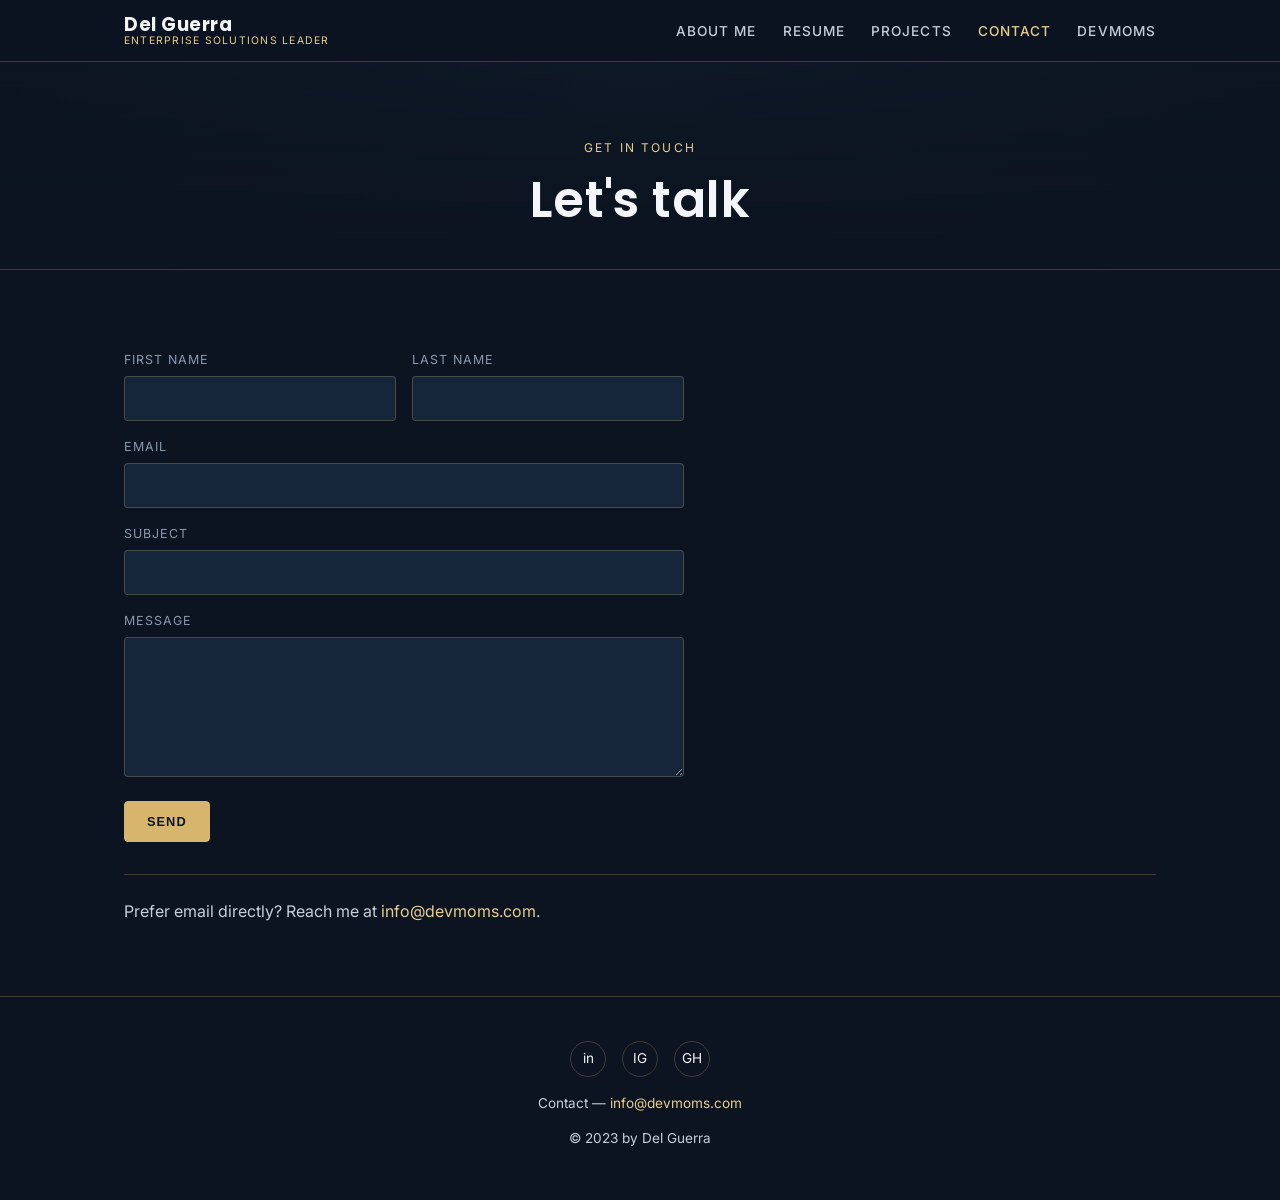
==== contact.html @ 17f7a3ed "Initial commit: portfolio site Co-Authored-By: Claude Opus 5 <noreply@anthropic.com> Claude-Session:" ====
<!DOCTYPE html>
<html lang="en">
<head>
<meta charset="UTF-8">
<meta name="viewport" content="width=device-width, initial-scale=1">
<title>Contact | Del Guerra</title>
<link rel="preconnect" href="https://fonts.googleapis.com">
<link href="https://fonts.googleapis.com/css2?family=Poppins:wght@500;600;700&family=Inter:wght@400;500;600&display=swap" rel="stylesheet">
<link rel="stylesheet" href="styles.css">
</head>
<body>

<header class="site-header">
  <nav class="nav-inner" aria-label="Primary">
    <div class="brand">
      <span class="brand-name">Del Guerra</span>
      <span class="brand-tag">Enterprise Solutions Leader</span>
    </div>
    <button class="nav-toggle" aria-label="Toggle menu" aria-expanded="false">☰</button>
    <ul class="nav-links">
      <li><a href="index.html">About Me</a></li>
      <li><a href="resume.html">Resume</a></li>
      <li><a href="projects.html">Projects</a></li>
      <li><a href="contact.html" aria-current="page">Contact</a></li>
      <li><a href="https://devmoms.com/" target="_blank" rel="noopener">DevMoms</a></li>
    </ul>
  </nav>
</header>

<main>
  <section class="hero" style="padding-bottom:20px;">
    <div class="wrap">
      <span class="hero-eyebrow">Get In Touch</span>
      <h1>Let's talk</h1>
    </div>
  </section>

  <section>
    <div class="wrap">
      <form class="contact-form" action="mailto:info@devmoms.com" method="post" enctype="text/plain">
        <div class="form-row">
          <div>
            <label for="fname">First Name</label>
            <input type="text" id="fname" name="First Name" autocomplete="given-name">
          </div>
          <div>
            <label for="lname">Last Name</label>
            <input type="text" id="lname" name="Last Name" autocomplete="family-name">
          </div>
        </div>
        <div>
          <label for="email">Email</label>
          <input type="email" id="email" name="Email" autocomplete="email" required>
        </div>
        <div>
          <label for="subject">Subject</label>
          <input type="text" id="subject" name="Subject">
        </div>
        <div>
          <label for="message">Message</label>
          <textarea id="message" name="Message" required></textarea>
        </div>
        <div>
          <button type="submit" class="btn btn-solid" style="cursor:pointer;">Send</button>
        </div>
      </form>

      <div class="direct-contact">
        <p>Prefer email directly? Reach me at <a href="mailto:info@devmoms.com">info@devmoms.com</a>.</p>
      </div>
    </div>
  </section>
</main>

<footer class="site-footer">
  <div class="wrap">
    <div class="social-row">
      <a href="https://www.linkedin.com/in/del-yari-g/" target="_blank" rel="noopener" aria-label="LinkedIn">in</a>
      <a href="https://www.instagram.com/devmoms_devshop/" target="_blank" rel="noopener" aria-label="Instagram">IG</a>
      <a href="https://github.com/deliscool" target="_blank" rel="noopener" aria-label="GitHub">GH</a>
    </div>
    <p class="footer-email">Contact — <a href="mailto:info@devmoms.com">info@devmoms.com</a></p>
    <p>&copy; 2023 by Del Guerra</p>
  </div>
</footer>

<script src="script.js"></script>
</body>
</html>
---- styles.css ----
/* ---------- Tokens ---------- */
:root {
  --navy-950: #0b1420;
  --navy-900: #101c2c;
  --navy-800: #16263a;
  --navy-700: #1e3350;
  --gold-400: #d7b56d;
  --gold-300: #e8cd8f;
  --ink-100: #f4f6f9;
  --ink-300: #c7cedb;
  --ink-500: #8c98ac;
  --line: rgba(215, 181, 109, 0.25);
  --radius: 4px;
  --max-w: 1080px;
  --font-display: 'Poppins', 'Segoe UI', sans-serif;
  --font-body: 'Inter', 'Segoe UI', sans-serif;
}

* { box-sizing: border-box; }

html { scroll-behavior: smooth; }

body {
  margin: 0;
  background: var(--navy-950);
  color: var(--ink-100);
  font-family: var(--font-body);
  line-height: 1.6;
  -webkit-font-smoothing: antialiased;
}

img { max-width: 100%; display: block; }

a { color: var(--gold-300); text-decoration: none; }
a:hover { text-decoration: underline; }
a:focus-visible, button:focus-visible { outline: 2px solid var(--gold-300); outline-offset: 3px; }

.wrap {
  max-width: var(--max-w);
  margin: 0 auto;
  padding: 0 24px;
}

h1, h2, h3, h4, h5, h6 {
  font-family: var(--font-display);
  font-weight: 600;
  letter-spacing: 0.01em;
  margin: 0 0 0.5em;
  color: var(--ink-100);
}

p { margin: 0 0 1em; color: var(--ink-300); }

/* ---------- Header / Nav ---------- */
.site-header {
  position: sticky;
  top: 0;
  z-index: 50;
  background: rgba(11, 20, 32, 0.92);
  backdrop-filter: blur(8px);
  border-bottom: 1px solid var(--line);
}

.nav-inner {
  max-width: var(--max-w);
  margin: 0 auto;
  padding: 14px 24px;
  display: flex;
  align-items: center;
  justify-content: space-between;
  gap: 16px;
}

.brand {
  display: flex;
  flex-direction: column;
  line-height: 1.15;
}

.brand-name {
  font-family: var(--font-display);
  font-size: 1.15rem;
  font-weight: 700;
  color: var(--ink-100);
  letter-spacing: 0.03em;
}

.brand-tag {
  font-size: 0.65rem;
  color: var(--gold-300);
  text-transform: uppercase;
  letter-spacing: 0.12em;
}

.nav-links {
  display: flex;
  align-items: center;
  gap: 26px;
  list-style: none;
  margin: 0;
  padding: 0;
}

.nav-links a {
  color: var(--ink-300);
  font-size: 0.85rem;
  text-transform: uppercase;
  letter-spacing: 0.08em;
  font-weight: 500;
}

.nav-links a:hover,
.nav-links a[aria-current="page"] {
  color: var(--gold-300);
  text-decoration: none;
}

.nav-toggle {
  display: none;
  background: none;
  border: 1px solid var(--line);
  border-radius: var(--radius);
  color: var(--ink-100);
  padding: 8px 10px;
  font-size: 1rem;
  cursor: pointer;
}

@media (max-width: 760px) {
  .nav-toggle { display: inline-flex; }
  .nav-links {
    position: absolute;
    top: 100%;
    left: 0;
    right: 0;
    background: var(--navy-900);
    flex-direction: column;
    align-items: flex-start;
    gap: 0;
    padding: 8px 24px 16px;
    border-bottom: 1px solid var(--line);
    display: none;
  }
  .nav-links.open { display: flex; }
  .nav-links li { width: 100%; padding: 10px 0; border-bottom: 1px solid rgba(255,255,255,0.05); }
}

/* ---------- Hero ---------- */
.hero {
  position: relative;
  padding: 72px 0 56px;
  text-align: center;
  background:
    linear-gradient(180deg, rgba(11,20,32,0.75), rgba(11,20,32,0.96)),
    radial-gradient(ellipse at top, var(--navy-800), var(--navy-950) 70%);
  border-bottom: 1px solid var(--line);
}

.hero-photo {
  width: 132px;
  height: 132px;
  border-radius: 50%;
  object-fit: cover;
  border: 3px solid var(--gold-400);
  margin: 0 auto 20px;
  box-shadow: 0 0 0 6px rgba(215,181,109,0.08);
}

.hero-eyebrow {
  font-size: 0.75rem;
  letter-spacing: 0.18em;
  text-transform: uppercase;
  color: var(--gold-300);
  margin-bottom: 10px;
}

.hero h1 {
  font-size: clamp(2.1rem, 5vw, 3.1rem);
  margin-bottom: 10px;
}

.hero-role {
  color: var(--ink-300);
  font-size: 1.05rem;
  max-width: 640px;
  margin: 0 auto 18px;
}

.hero-meta {
  color: var(--ink-500);
  font-size: 0.9rem;
  max-width: 620px;
  margin: 0 auto 22px;
}

.social-row {
  display: flex;
  justify-content: center;
  gap: 16px;
  margin-top: 8px;
}

.social-row a {
  display: inline-flex;
  align-items: center;
  justify-content: center;
  width: 36px;
  height: 36px;
  border-radius: 50%;
  border: 1px solid var(--line);
  color: var(--ink-100);
  font-size: 0.85rem;
}
.social-row a:hover { border-color: var(--gold-300); color: var(--gold-300); text-decoration: none; }

/* ---------- Sections ---------- */
section { padding: 56px 0; }
.section-alt { background: var(--navy-900); border-top: 1px solid var(--line); border-bottom: 1px solid var(--line); }

.eyebrow {
  font-size: 0.72rem;
  letter-spacing: 0.16em;
  text-transform: uppercase;
  color: var(--gold-300);
  margin-bottom: 10px;
  display: block;
}

.lede {
  font-size: 1.05rem;
  max-width: 720px;
}

.cta-row { display: flex; gap: 14px; flex-wrap: wrap; margin-top: 24px; }

.btn {
  display: inline-block;
  padding: 12px 22px;
  border-radius: var(--radius);
  font-size: 0.8rem;
  letter-spacing: 0.08em;
  text-transform: uppercase;
  font-weight: 600;
  border: 1px solid var(--gold-400);
}

.btn-solid {
  background: var(--gold-400);
  color: var(--navy-950);
}
.btn-solid:hover { background: var(--gold-300); text-decoration: none; }

.btn-outline { color: var(--gold-300); }
.btn-outline:hover { background: rgba(215,181,109,0.08); text-decoration: none; }

/* Approach cards */
.card-grid {
  display: grid;
  grid-template-columns: repeat(auto-fit, minmax(220px, 1fr));
  gap: 20px;
  margin-top: 28px;
}

.approach-card {
  background: var(--navy-800);
  border: 1px solid var(--line);
  border-radius: var(--radius);
  padding: 22px;
}

.approach-card img {
  width: 48px;
  height: 48px;
  border-radius: 50%;
  object-fit: cover;
  margin-bottom: 14px;
}

.approach-card p { color: var(--ink-300); margin: 0; font-size: 0.92rem; }

/* Resume blocks */
.resume-grid {
  display: grid;
  grid-template-columns: repeat(auto-fit, minmax(260px, 1fr));
  gap: 24px;
  margin-top: 8px;
}

.resume-block {
  background: var(--navy-800);
  border: 1px solid var(--line);
  border-radius: var(--radius);
  padding: 24px;
}

.resume-block h3 {
  font-size: 0.95rem;
  text-transform: uppercase;
  letter-spacing: 0.08em;
  color: var(--gold-300);
  margin-bottom: 14px;
}

.resume-block ul { margin: 0; padding-left: 18px; color: var(--ink-300); }
.resume-block ul li { margin-bottom: 8px; font-size: 0.92rem; }

/* Experience timeline */
.job {
  border-left: 2px solid var(--line);
  padding: 4px 0 28px 22px;
  position: relative;
}
.job::before {
  content: "";
  position: absolute;
  left: -6px;
  top: 8px;
  width: 10px;
  height: 10px;
  border-radius: 50%;
  background: var(--gold-400);
}
.job:last-child { padding-bottom: 4px; }

.job-title { font-size: 1.05rem; margin-bottom: 2px; color: var(--ink-100); font-weight: 600; }
.job-meta { font-size: 0.85rem; color: var(--gold-300); margin-bottom: 10px; }
.job ul { margin: 0; padding-left: 18px; color: var(--ink-300); }
.job ul li { margin-bottom: 6px; font-size: 0.93rem; }

/* Awards */
.awards-list { list-style: none; padding: 0; margin: 0; }
.awards-list li {
  padding: 14px 0;
  border-bottom: 1px solid var(--line);
  color: var(--ink-300);
  font-size: 0.94rem;
}
.awards-list li:last-child { border-bottom: none; }

/* Projects */
.project-card {
  background: var(--navy-800);
  border: 1px solid var(--line);
  border-radius: var(--radius);
  padding: 26px;
  margin-bottom: 22px;
  display: grid;
  grid-template-columns: 140px 1fr;
  gap: 22px;
  align-items: start;
}

.project-card img {
  width: 100%;
  aspect-ratio: 4 / 5;
  object-fit: cover;
  border-radius: var(--radius);
  border: 1px solid var(--line);
}

.project-role {
  font-size: 0.78rem;
  text-transform: uppercase;
  letter-spacing: 0.08em;
  color: var(--gold-300);
  margin-bottom: 6px;
}

.project-links { display: flex; gap: 16px; flex-wrap: wrap; margin-top: 10px; }
.project-links a { font-size: 0.85rem; font-weight: 600; }

@media (max-width: 560px) {
  .project-card { grid-template-columns: 88px 1fr; padding: 18px; gap: 16px; }
}

.site-links-list {
  list-style: none;
  padding: 0;
  margin: 0;
  columns: 2;
  column-gap: 32px;
}
.site-links-list li { margin-bottom: 10px; break-inside: avoid; }

@media (max-width: 560px) { .site-links-list { columns: 1; } }

/* Contact form */
.contact-form {
  max-width: 560px;
  margin-top: 24px;
  display: grid;
  gap: 16px;
}

.form-row { display: grid; grid-template-columns: 1fr 1fr; gap: 16px; }
@media (max-width: 560px) { .form-row { grid-template-columns: 1fr; } }

.contact-form label {
  display: block;
  font-size: 0.78rem;
  text-transform: uppercase;
  letter-spacing: 0.08em;
  color: var(--ink-500);
  margin-bottom: 6px;
}

.contact-form input,
.contact-form textarea {
  width: 100%;
  background: var(--navy-800);
  border: 1px solid var(--line);
  border-radius: var(--radius);
  padding: 12px 14px;
  color: var(--ink-100);
  font-family: var(--font-body);
  font-size: 0.95rem;
}

.contact-form input:focus,
.contact-form textarea:focus {
  outline: 2px solid var(--gold-300);
  outline-offset: 1px;
}

.contact-form textarea { min-height: 140px; resize: vertical; }

.direct-contact {
  margin-top: 32px;
  padding-top: 24px;
  border-top: 1px solid var(--line);
  color: var(--ink-300);
}

/* ---------- Footer ---------- */
.site-footer {
  border-top: 1px solid var(--line);
  padding: 36px 0;
  text-align: center;
  color: var(--ink-500);
  font-size: 0.85rem;
}

.site-footer .social-row { margin-bottom: 16px; }

.footer-email a { color: var(--gold-300); }

/* utility */
.visually-hidden {
  position: absolute;
  width: 1px; height: 1px;
  overflow: hidden;
  clip: rect(0 0 0 0);
  white-space: nowrap;
}
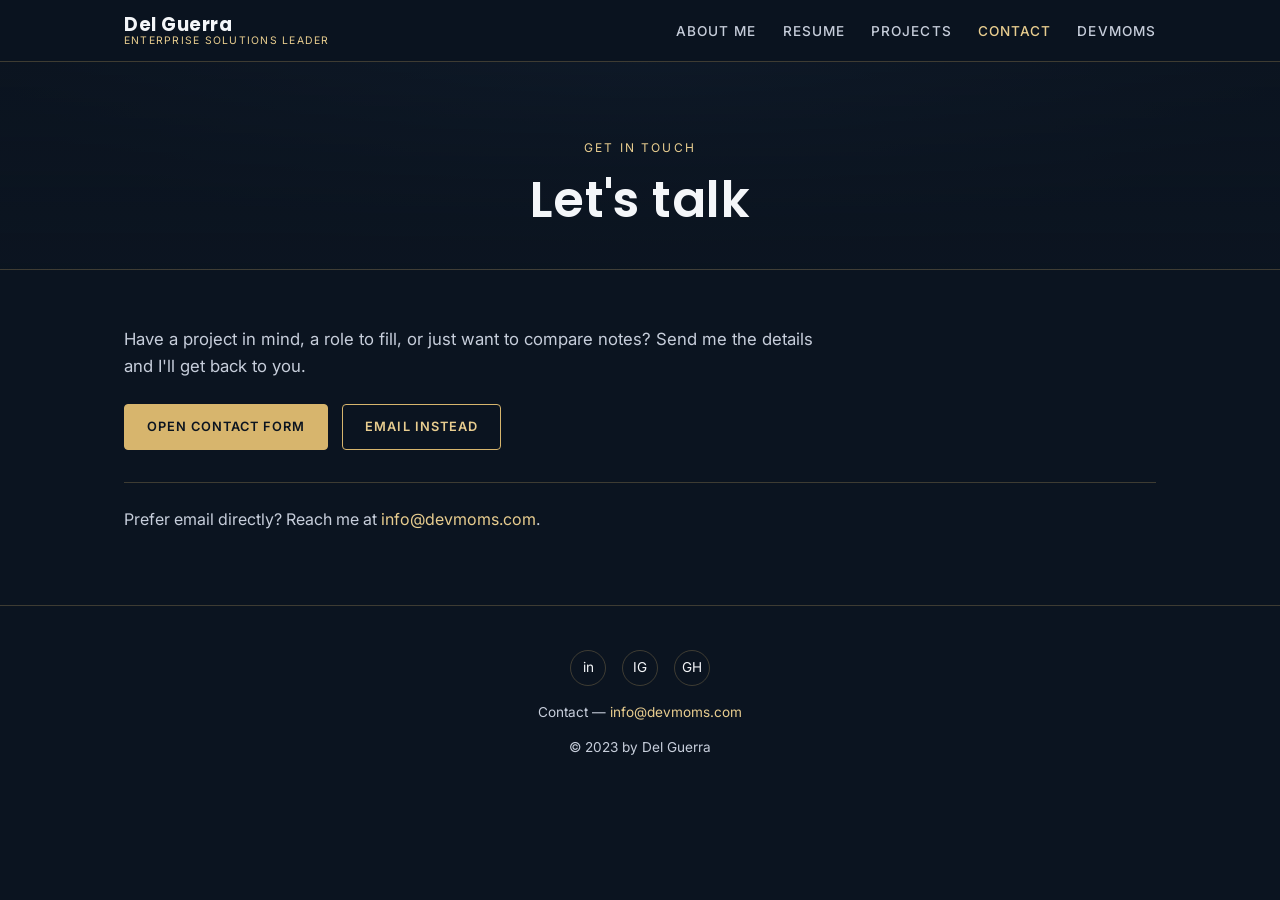
==== commit 23031dd0: "Replace non-functional mailto form with Google Form link Co-Authored-By: Claude Opus 5 <noreply@anth" ====
--- a/contact.html
+++ b/contact.html
@@ -37,33 +37,12 @@
 
   <section>
     <div class="wrap">
-      <form class="contact-form" action="mailto:info@devmoms.com" method="post" enctype="text/plain">
-        <div class="form-row">
-          <div>
-            <label for="fname">First Name</label>
-            <input type="text" id="fname" name="First Name" autocomplete="given-name">
-          </div>
-          <div>
-            <label for="lname">Last Name</label>
-            <input type="text" id="lname" name="Last Name" autocomplete="family-name">
-          </div>
-        </div>
-        <div>
-          <label for="email">Email</label>
-          <input type="email" id="email" name="Email" autocomplete="email" required>
-        </div>
-        <div>
-          <label for="subject">Subject</label>
-          <input type="text" id="subject" name="Subject">
-        </div>
-        <div>
-          <label for="message">Message</label>
-          <textarea id="message" name="Message" required></textarea>
-        </div>
-        <div>
-          <button type="submit" class="btn btn-solid" style="cursor:pointer;">Send</button>
-        </div>
-      </form>
+      <p class="lede">Have a project in mind, a role to fill, or just want to compare notes? Send me the details and I'll get back to you.</p>
+
+      <div class="cta-row">
+        <a class="btn btn-solid" href="https://forms.gle/m5FmXNW23KRE54zW6" target="_blank" rel="noopener">Open contact form</a>
+        <a class="btn btn-outline" href="mailto:info@devmoms.com">Email instead</a>
+      </div>
 
       <div class="direct-contact">
         <p>Prefer email directly? Reach me at <a href="mailto:info@devmoms.com">info@devmoms.com</a>.</p>
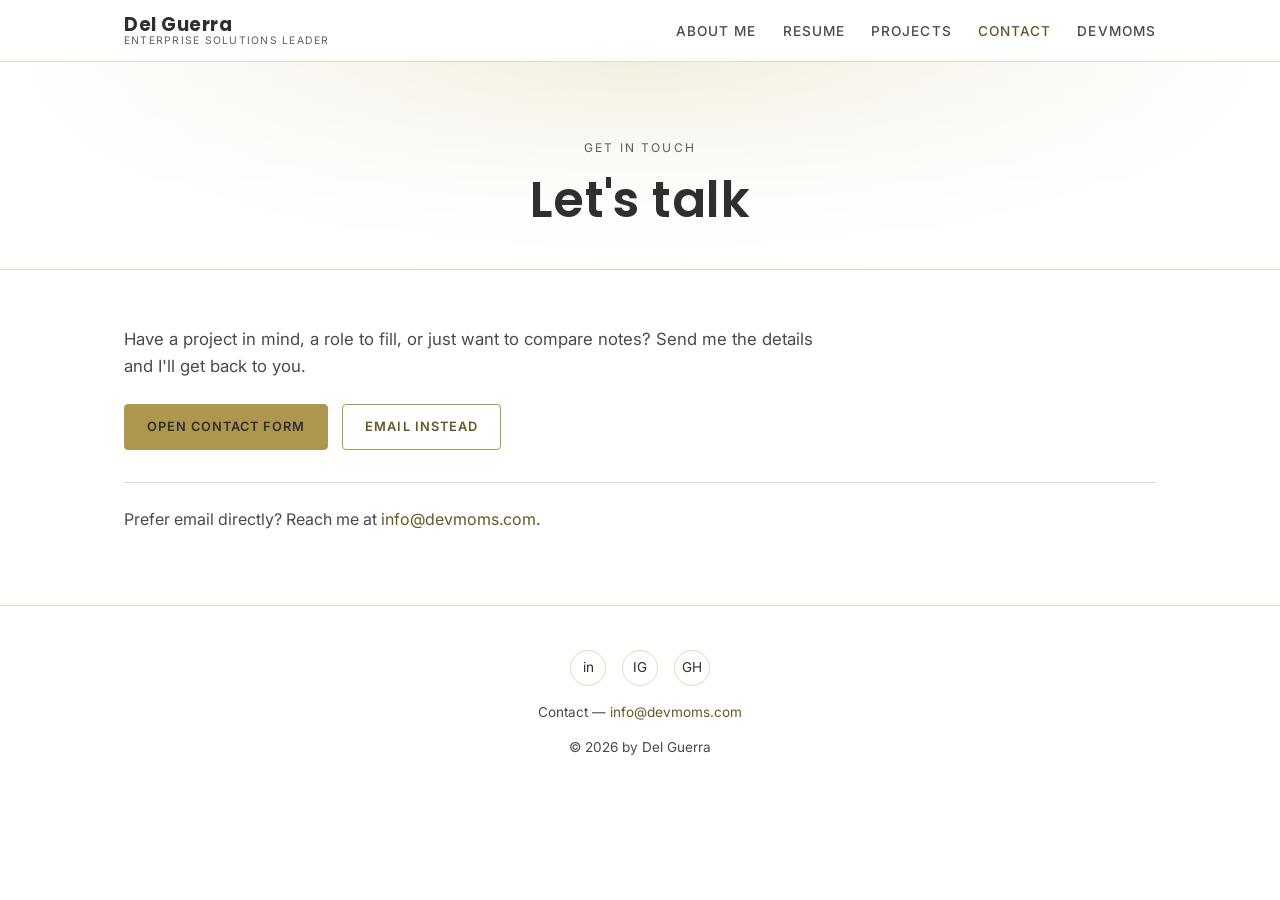
==== commit b4496463: "Update content from the Project Portfolio Tracker Adds the eight projects tracked in the spreadsheet" ====
--- a/contact.html
+++ b/contact.html
@@ -59,7 +59,7 @@
       <a href="https://github.com/deliscool" target="_blank" rel="noopener" aria-label="GitHub">GH</a>
     </div>
     <p class="footer-email">Contact — <a href="mailto:info@devmoms.com">info@devmoms.com</a></p>
-    <p>&copy; 2023 by Del Guerra</p>
+    <p>&copy; 2026 by Del Guerra</p>
   </div>
 </footer>
 
--- a/styles.css
+++ b/styles.css
@@ -1,15 +1,19 @@
 /* ---------- Tokens ---------- */
+/* Light palette carried over from delyariguerra.tech: cream, khaki, charcoal.
+   Two golds by role: --khaki fills surfaces, --khaki-deep is the only gold
+   used for text. The original site's #ad974f failed contrast as text
+   (2.87:1 on white), so text gold is darkened to clear WCAG AA. */
 :root {
-  --navy-950: #0b1420;
-  --navy-900: #101c2c;
-  --navy-800: #16263a;
-  --navy-700: #1e3350;
-  --gold-400: #d7b56d;
-  --gold-300: #e8cd8f;
-  --ink-100: #f4f6f9;
-  --ink-300: #c7cedb;
-  --ink-500: #8c98ac;
-  --line: rgba(215, 181, 109, 0.25);
+  --bg: #ffffff;
+  --bg-alt: #f2ebd9;
+  --surface: #e4daba;
+  --khaki: #ad974f;
+  --khaki-light: #c8b678;
+  --khaki-deep: #665726;
+  --ink: #2f2f2f;
+  --ink-body: #4a4a4a;
+  --ink-muted: #5e5e5e;
+  --line: rgba(173, 151, 79, 0.35);
   --radius: 4px;
   --max-w: 1080px;
   --font-display: 'Poppins', 'Segoe UI', sans-serif;
@@ -22,8 +26,8 @@
 
 body {
   margin: 0;
-  background: var(--navy-950);
-  color: var(--ink-100);
+  background: var(--bg);
+  color: var(--ink);
   font-family: var(--font-body);
   line-height: 1.6;
   -webkit-font-smoothing: antialiased;
@@ -31,9 +35,9 @@
 
 img { max-width: 100%; display: block; }
 
-a { color: var(--gold-300); text-decoration: none; }
+a { color: var(--khaki-deep); text-decoration: none; }
 a:hover { text-decoration: underline; }
-a:focus-visible, button:focus-visible { outline: 2px solid var(--gold-300); outline-offset: 3px; }
+a:focus-visible, button:focus-visible { outline: 2px solid var(--khaki-deep); outline-offset: 3px; }
 
 .wrap {
   max-width: var(--max-w);
@@ -46,17 +50,17 @@
   font-weight: 600;
   letter-spacing: 0.01em;
   margin: 0 0 0.5em;
-  color: var(--ink-100);
-}
-
-p { margin: 0 0 1em; color: var(--ink-300); }
+  color: var(--ink);
+}
+
+p { margin: 0 0 1em; color: var(--ink-body); }
 
 /* ---------- Header / Nav ---------- */
 .site-header {
   position: sticky;
   top: 0;
   z-index: 50;
-  background: rgba(11, 20, 32, 0.92);
+  background: rgba(255, 255, 255, 0.92);
   backdrop-filter: blur(8px);
   border-bottom: 1px solid var(--line);
 }
@@ -81,13 +85,13 @@
   font-family: var(--font-display);
   font-size: 1.15rem;
   font-weight: 700;
-  color: var(--ink-100);
+  color: var(--ink);
   letter-spacing: 0.03em;
 }
 
 .brand-tag {
   font-size: 0.65rem;
-  color: var(--gold-300);
+  color: var(--ink-muted);
   text-transform: uppercase;
   letter-spacing: 0.12em;
 }
@@ -102,7 +106,7 @@
 }
 
 .nav-links a {
-  color: var(--ink-300);
+  color: var(--ink-body);
   font-size: 0.85rem;
   text-transform: uppercase;
   letter-spacing: 0.08em;
@@ -111,7 +115,7 @@
 
 .nav-links a:hover,
 .nav-links a[aria-current="page"] {
-  color: var(--gold-300);
+  color: var(--khaki-deep);
   text-decoration: none;
 }
 
@@ -120,7 +124,7 @@
   background: none;
   border: 1px solid var(--line);
   border-radius: var(--radius);
-  color: var(--ink-100);
+  color: var(--ink);
   padding: 8px 10px;
   font-size: 1rem;
   cursor: pointer;
@@ -133,7 +137,7 @@
     top: 100%;
     left: 0;
     right: 0;
-    background: var(--navy-900);
+    background: var(--bg-alt);
     flex-direction: column;
     align-items: flex-start;
     gap: 0;
@@ -142,7 +146,7 @@
     display: none;
   }
   .nav-links.open { display: flex; }
-  .nav-links li { width: 100%; padding: 10px 0; border-bottom: 1px solid rgba(255,255,255,0.05); }
+  .nav-links li { width: 100%; padding: 10px 0; border-bottom: 1px solid rgba(47,47,47,0.08); }
 }
 
 /* ---------- Hero ---------- */
@@ -151,8 +155,8 @@
   padding: 72px 0 56px;
   text-align: center;
   background:
-    linear-gradient(180deg, rgba(11,20,32,0.75), rgba(11,20,32,0.96)),
-    radial-gradient(ellipse at top, var(--navy-800), var(--navy-950) 70%);
+    linear-gradient(180deg, rgba(255,255,255,0.55), rgba(255,255,255,0.9)),
+    radial-gradient(ellipse at top, var(--surface), var(--bg) 70%);
   border-bottom: 1px solid var(--line);
 }
 
@@ -161,16 +165,16 @@
   height: 132px;
   border-radius: 50%;
   object-fit: cover;
-  border: 3px solid var(--gold-400);
+  border: 3px solid var(--khaki);
   margin: 0 auto 20px;
-  box-shadow: 0 0 0 6px rgba(215,181,109,0.08);
+  box-shadow: 0 0 0 6px rgba(173,151,79,0.18);
 }
 
 .hero-eyebrow {
   font-size: 0.75rem;
   letter-spacing: 0.18em;
   text-transform: uppercase;
-  color: var(--gold-300);
+  color: var(--ink-muted);
   margin-bottom: 10px;
 }
 
@@ -180,14 +184,14 @@
 }
 
 .hero-role {
-  color: var(--ink-300);
+  color: var(--ink-body);
   font-size: 1.05rem;
   max-width: 640px;
   margin: 0 auto 18px;
 }
 
 .hero-meta {
-  color: var(--ink-500);
+  color: var(--ink-muted);
   font-size: 0.9rem;
   max-width: 620px;
   margin: 0 auto 22px;
@@ -208,20 +212,20 @@
   height: 36px;
   border-radius: 50%;
   border: 1px solid var(--line);
-  color: var(--ink-100);
+  color: var(--ink);
   font-size: 0.85rem;
 }
-.social-row a:hover { border-color: var(--gold-300); color: var(--gold-300); text-decoration: none; }
+.social-row a:hover { border-color: var(--khaki-deep); color: var(--khaki-deep); text-decoration: none; }
 
 /* ---------- Sections ---------- */
 section { padding: 56px 0; }
-.section-alt { background: var(--navy-900); border-top: 1px solid var(--line); border-bottom: 1px solid var(--line); }
+.section-alt { background: var(--bg-alt); border-top: 1px solid var(--line); border-bottom: 1px solid var(--line); }
 
 .eyebrow {
   font-size: 0.72rem;
   letter-spacing: 0.16em;
   text-transform: uppercase;
-  color: var(--gold-300);
+  color: var(--ink-muted);
   margin-bottom: 10px;
   display: block;
 }
@@ -241,17 +245,17 @@
   letter-spacing: 0.08em;
   text-transform: uppercase;
   font-weight: 600;
-  border: 1px solid var(--gold-400);
+  border: 1px solid var(--khaki);
 }
 
 .btn-solid {
-  background: var(--gold-400);
-  color: var(--navy-950);
-}
-.btn-solid:hover { background: var(--gold-300); text-decoration: none; }
-
-.btn-outline { color: var(--gold-300); }
-.btn-outline:hover { background: rgba(215,181,109,0.08); text-decoration: none; }
+  background: var(--khaki);
+  color: var(--ink);
+}
+.btn-solid:hover { background: var(--khaki-light); text-decoration: none; }
+
+.btn-outline { color: var(--khaki-deep); }
+.btn-outline:hover { background: rgba(173,151,79,0.14); text-decoration: none; }
 
 /* Approach cards */
 .card-grid {
@@ -262,7 +266,7 @@
 }
 
 .approach-card {
-  background: var(--navy-800);
+  background: var(--surface);
   border: 1px solid var(--line);
   border-radius: var(--radius);
   padding: 22px;
@@ -276,7 +280,7 @@
   margin-bottom: 14px;
 }
 
-.approach-card p { color: var(--ink-300); margin: 0; font-size: 0.92rem; }
+.approach-card p { color: var(--ink-body); margin: 0; font-size: 0.92rem; }
 
 /* Resume blocks */
 .resume-grid {
@@ -287,7 +291,7 @@
 }
 
 .resume-block {
-  background: var(--navy-800);
+  background: var(--surface);
   border: 1px solid var(--line);
   border-radius: var(--radius);
   padding: 24px;
@@ -297,11 +301,11 @@
   font-size: 0.95rem;
   text-transform: uppercase;
   letter-spacing: 0.08em;
-  color: var(--gold-300);
+  color: var(--khaki-deep);
   margin-bottom: 14px;
 }
 
-.resume-block ul { margin: 0; padding-left: 18px; color: var(--ink-300); }
+.resume-block ul { margin: 0; padding-left: 18px; color: var(--ink-body); }
 .resume-block ul li { margin-bottom: 8px; font-size: 0.92rem; }
 
 /* Experience timeline */
@@ -318,13 +322,13 @@
   width: 10px;
   height: 10px;
   border-radius: 50%;
-  background: var(--gold-400);
+  background: var(--khaki);
 }
 .job:last-child { padding-bottom: 4px; }
 
-.job-title { font-size: 1.05rem; margin-bottom: 2px; color: var(--ink-100); font-weight: 600; }
-.job-meta { font-size: 0.85rem; color: var(--gold-300); margin-bottom: 10px; }
-.job ul { margin: 0; padding-left: 18px; color: var(--ink-300); }
+.job-title { font-size: 1.05rem; margin-bottom: 2px; color: var(--ink); font-weight: 600; }
+.job-meta { font-size: 0.85rem; color: var(--ink-muted); margin-bottom: 10px; }
+.job ul { margin: 0; padding-left: 18px; color: var(--ink-body); }
 .job ul li { margin-bottom: 6px; font-size: 0.93rem; }
 
 /* Awards */
@@ -332,14 +336,14 @@
 .awards-list li {
   padding: 14px 0;
   border-bottom: 1px solid var(--line);
-  color: var(--ink-300);
+  color: var(--ink-body);
   font-size: 0.94rem;
 }
 .awards-list li:last-child { border-bottom: none; }
 
 /* Projects */
 .project-card {
-  background: var(--navy-800);
+  background: var(--surface);
   border: 1px solid var(--line);
   border-radius: var(--radius);
   padding: 26px;
@@ -362,7 +366,7 @@
   font-size: 0.78rem;
   text-transform: uppercase;
   letter-spacing: 0.08em;
-  color: var(--gold-300);
+  color: var(--ink-muted);
   margin-bottom: 6px;
 }
 
@@ -400,25 +404,25 @@
   font-size: 0.78rem;
   text-transform: uppercase;
   letter-spacing: 0.08em;
-  color: var(--ink-500);
+  color: var(--ink-muted);
   margin-bottom: 6px;
 }
 
 .contact-form input,
 .contact-form textarea {
   width: 100%;
-  background: var(--navy-800);
+  background: var(--surface);
   border: 1px solid var(--line);
   border-radius: var(--radius);
   padding: 12px 14px;
-  color: var(--ink-100);
+  color: var(--ink);
   font-family: var(--font-body);
   font-size: 0.95rem;
 }
 
 .contact-form input:focus,
 .contact-form textarea:focus {
-  outline: 2px solid var(--gold-300);
+  outline: 2px solid var(--khaki-deep);
   outline-offset: 1px;
 }
 
@@ -428,7 +432,7 @@
   margin-top: 32px;
   padding-top: 24px;
   border-top: 1px solid var(--line);
-  color: var(--ink-300);
+  color: var(--ink-body);
 }
 
 /* ---------- Footer ---------- */
@@ -436,13 +440,13 @@
   border-top: 1px solid var(--line);
   padding: 36px 0;
   text-align: center;
-  color: var(--ink-500);
+  color: var(--ink-muted);
   font-size: 0.85rem;
 }
 
 .site-footer .social-row { margin-bottom: 16px; }
 
-.footer-email a { color: var(--gold-300); }
+.footer-email a { color: var(--khaki-deep); }
 
 /* utility */
 .visually-hidden {
@@ -452,3 +456,9 @@
   clip: rect(0 0 0 0);
   white-space: nowrap;
 }
+
+/* Text-only project cards (no thumbnail) */
+.project-card--text { grid-template-columns: 1fr; }
+@media (max-width: 560px) {
+  .project-card--text { grid-template-columns: 1fr; }
+}
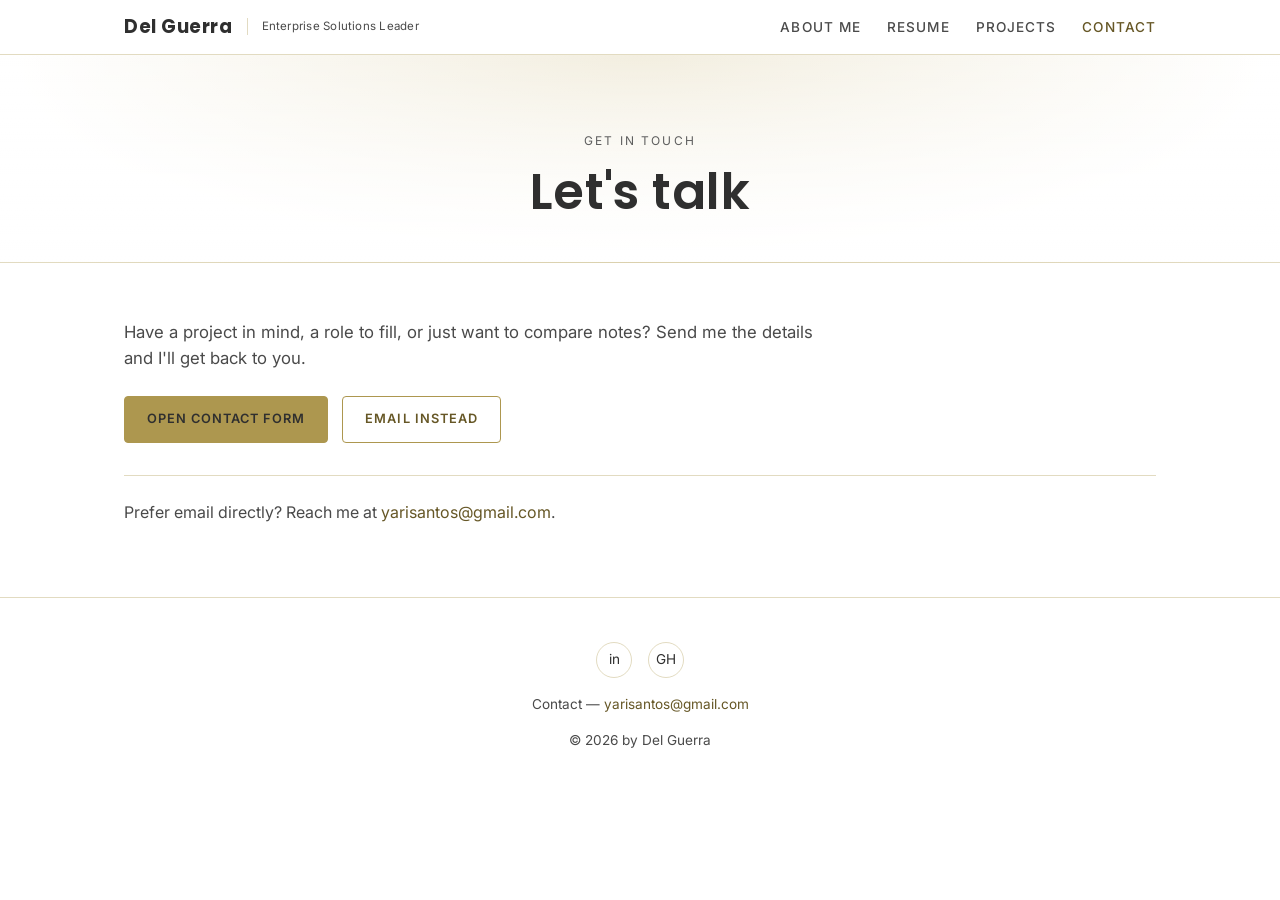
==== commit c1df0fbe: "Remove DevMoms nav/CTA buttons and switch contact email off devmoms.com Drops the DevMoms nav link a" ====
--- a/contact.html
+++ b/contact.html
@@ -22,7 +22,6 @@
       <li><a href="resume.html">Resume</a></li>
       <li><a href="projects.html">Projects</a></li>
       <li><a href="contact.html" aria-current="page">Contact</a></li>
-      <li><a href="https://devmoms.com/" target="_blank" rel="noopener">DevMoms</a></li>
     </ul>
   </nav>
 </header>
@@ -41,11 +40,11 @@
 
       <div class="cta-row">
         <a class="btn btn-solid" href="https://forms.gle/m5FmXNW23KRE54zW6" target="_blank" rel="noopener">Open contact form</a>
-        <a class="btn btn-outline" href="mailto:info@devmoms.com">Email instead</a>
+        <a class="btn btn-outline" href="mailto:yarisantos@gmail.com">Email instead</a>
       </div>
 
       <div class="direct-contact">
-        <p>Prefer email directly? Reach me at <a href="mailto:info@devmoms.com">info@devmoms.com</a>.</p>
+        <p>Prefer email directly? Reach me at <a href="mailto:yarisantos@gmail.com">yarisantos@gmail.com</a>.</p>
       </div>
     </div>
   </section>
@@ -55,10 +54,9 @@
   <div class="wrap">
     <div class="social-row">
       <a href="https://www.linkedin.com/in/del-yari-g/" target="_blank" rel="noopener" aria-label="LinkedIn">in</a>
-      <a href="https://www.instagram.com/devmoms_devshop/" target="_blank" rel="noopener" aria-label="Instagram">IG</a>
       <a href="https://github.com/deliscool" target="_blank" rel="noopener" aria-label="GitHub">GH</a>
     </div>
-    <p class="footer-email">Contact — <a href="mailto:info@devmoms.com">info@devmoms.com</a></p>
+    <p class="footer-email">Contact — <a href="mailto:yarisantos@gmail.com">yarisantos@gmail.com</a></p>
     <p>&copy; 2026 by Del Guerra</p>
   </div>
 </footer>
--- a/styles.css
+++ b/styles.css
@@ -457,8 +457,147 @@
   white-space: nowrap;
 }
 
-/* Text-only project cards (no thumbnail) */
-.project-card--text { grid-template-columns: 1fr; }
-@media (max-width: 560px) {
-  .project-card--text { grid-template-columns: 1fr; }
-}
+/* Strategy diagram in the projects hero */
+.strategy-figure {
+  max-width: 860px;
+  margin: 30px auto 4px;
+  padding: 14px;
+  background: var(--bg);
+  border: 1px solid var(--line);
+  border-radius: var(--radius);
+}
+.strategy-figure img { width: 100%; height: auto; border-radius: 2px; }
+.strategy-figure figcaption {
+  margin-top: 12px;
+  font-size: 0.75rem;
+  letter-spacing: 0.06em;
+  text-transform: uppercase;
+  color: var(--ink-muted);
+}
+
+/* ---------- Stacked logo mark ---------- */
+.brand { flex-direction: row; align-items: flex-start; gap: 14px; text-decoration: none; }
+.brand:hover { text-decoration: none; }
+.brand-mark {
+  width: 22px; height: 22px;
+  background: var(--khaki);
+  flex: none;
+  margin-top: 3px;
+}
+.brand-stack {
+  display: flex; flex-direction: column;
+  font-family: var(--font-display);
+  font-size: 1.15rem; font-weight: 700; line-height: 1.02;
+  color: var(--ink); letter-spacing: 0.01em;
+}
+.brand .brand-tag {
+  align-self: center;
+  padding-left: 14px;
+  border-left: 1px solid var(--line);
+  font-size: 0.72rem;
+  line-height: 1.5;
+  letter-spacing: 0.02em;
+  text-transform: none;
+  color: var(--ink-body);
+}
+
+/* ---------- Split-screen hero ---------- */
+.split-hero { position: relative; padding: 0; }
+.split-hero__panel,
+.split-hero__photo { position: absolute; top: 0; bottom: 0; }
+.split-hero__panel { left: 0; width: 40%; background: #b4a681; }
+.split-hero__photo {
+  left: 40%; right: 0;
+  background: #1c1a14 url("assets/hero-starfield.jpg") center/cover no-repeat;
+}
+/* scrim: the starfield has bright patches, so guarantee a floor for white text */
+.split-hero__photo::after {
+  content: "";
+  position: absolute; inset: 0;
+  background: linear-gradient(90deg, rgba(20,18,12,0.62) 0%, rgba(20,18,12,0.46) 55%, rgba(20,18,12,0.40) 100%);
+}
+
+/* Full-bleed so the 40% seam and the grid share one coordinate system,
+   letting the card straddle the boundary the way the original does. */
+.split-hero__inner {
+  position: relative;
+  padding: 64px 5vw;
+  display: grid;
+  grid-template-columns: 40% 1fr;
+  gap: 0;
+  align-items: center;
+}
+
+/* Portrait card straddling the seam */
+.id-card {
+  background: var(--surface);
+  box-shadow: 0 18px 44px rgba(31, 26, 12, 0.32);
+  width: 340px;
+  max-width: 100%;
+  justify-self: end;
+  margin-right: -84px;   /* pushes the card across the seam */
+  z-index: 1;
+}
+.id-card__body { padding: 30px 26px 26px; text-align: center; }
+.id-card__body img {
+  width: 190px; height: 190px;
+  border-radius: 50%;
+  object-fit: cover;
+  margin: 0 auto 18px;
+}
+.id-card h1 {
+  font-size: 1.7rem;
+  margin: 0 0 10px;
+  padding-bottom: 10px;
+  border-bottom: 1px solid var(--khaki);
+  display: inline-block;
+}
+.id-card__role {
+  font-size: 0.8rem; font-style: italic; line-height: 1.5;
+  color: var(--ink-body); margin: 0 0 18px;
+}
+.id-card__meta {
+  font-size: 0.76rem; font-style: italic; line-height: 1.5;
+  color: var(--ink-body); margin: 0 0 10px; text-align: left;
+}
+.id-card__social {
+  display: flex; justify-content: center; gap: 26px;
+  padding: 16px;
+  background: #f1f0ef;
+  font-size: 0.85rem; font-weight: 600;
+}
+.id-card__social a { color: var(--ink); }
+
+/* Copy over the photo */
+.split-hero__copy { color: #ffffff; padding-left: 128px; }
+.split-hero__hello {
+  font-size: 2rem; color: #ffffff; margin: 0 0 18px;
+}
+.split-hero__copy h3 {
+  font-size: 1.5rem; color: #ffffff; margin: 26px 0 10px;
+}
+.split-hero__lede { font-size: 1.05rem; color: #f4f2ec; margin: 0 0 16px; }
+.split-hero__copy p { color: #ece9e0; }
+.split-hero__copy strong { color: #ffffff; }
+.split-hero__copy .cta-row { margin-top: 26px; }
+
+.btn-pill { border-radius: 999px; }
+
+@media (max-width: 900px) {
+  .split-hero__panel { width: 100%; }
+  .split-hero__photo { display: none; }
+  .split-hero__inner { grid-template-columns: 1fr; gap: 30px; padding: 40px 24px; }
+  .split-hero__copy { color: var(--ink); }
+  .split-hero__hello,
+  .split-hero__copy h3 { color: var(--ink); }
+  .split-hero__lede { color: var(--ink-body); }
+  .split-hero__copy p { color: var(--ink-body); }
+  .split-hero__copy strong { color: var(--ink); }
+  .id-card { max-width: 340px; margin: 0 auto; justify-self: center; margin-right: auto; }
+  .split-hero__copy { padding-left: 0; }
+  .split-hero__photo::after { display: none; }
+}
+
+@media (max-width: 760px) {
+  .brand .brand-tag { display: none; }
+}
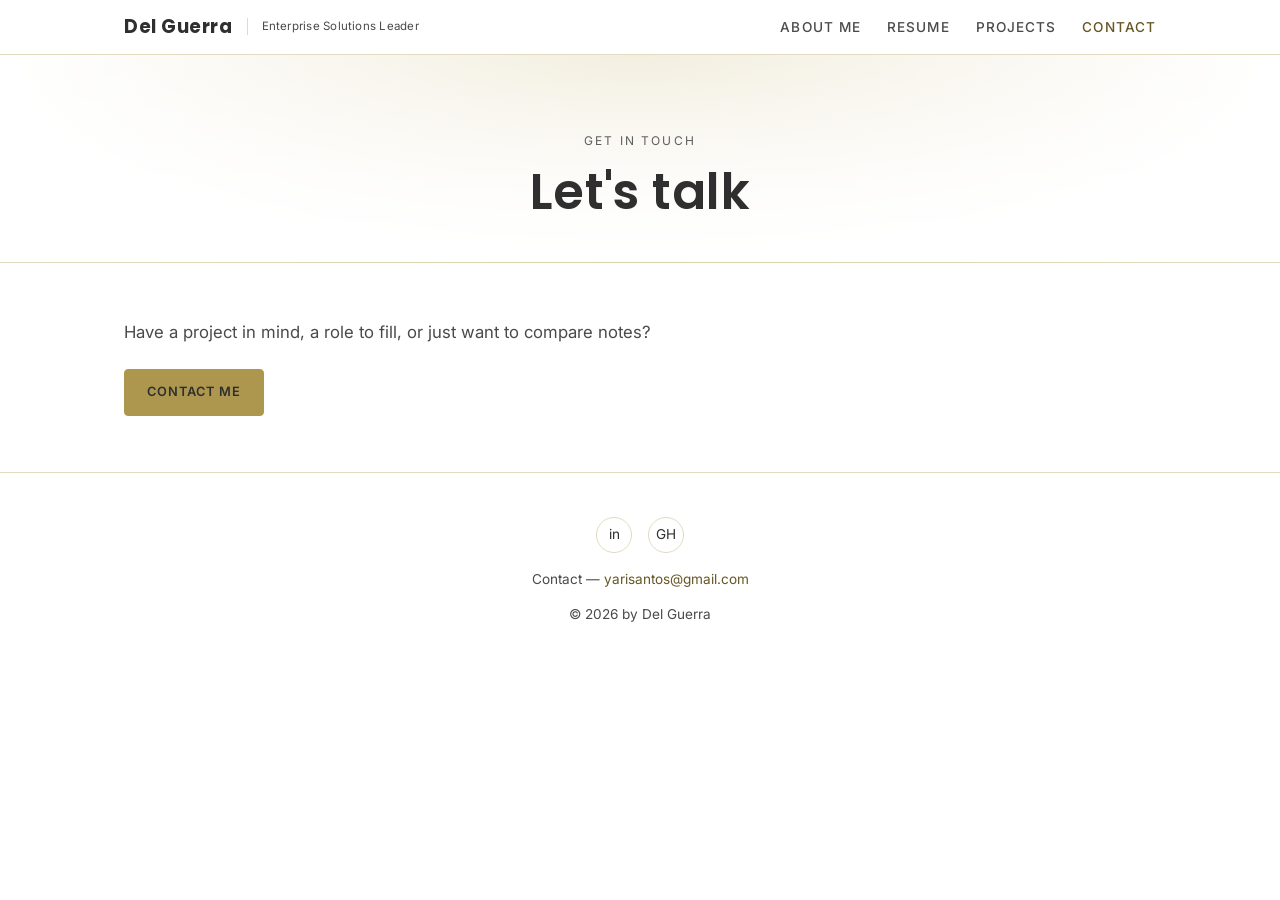
==== commit 015034c7: "Simplify contact page to a single LinkedIn CTA Replaces the Google Form link and email buttons with " ====
--- a/contact.html
+++ b/contact.html
@@ -36,15 +36,10 @@
 
   <section>
     <div class="wrap">
-      <p class="lede">Have a project in mind, a role to fill, or just want to compare notes? Send me the details and I'll get back to you.</p>
+      <p class="lede">Have a project in mind, a role to fill, or just want to compare notes?</p>
 
       <div class="cta-row">
-        <a class="btn btn-solid" href="https://forms.gle/m5FmXNW23KRE54zW6" target="_blank" rel="noopener">Open contact form</a>
-        <a class="btn btn-outline" href="mailto:yarisantos@gmail.com">Email instead</a>
-      </div>
-
-      <div class="direct-contact">
-        <p>Prefer email directly? Reach me at <a href="mailto:yarisantos@gmail.com">yarisantos@gmail.com</a>.</p>
+        <a class="btn btn-solid" href="https://www.linkedin.com/in/del-yari-g/" target="_blank" rel="noopener">Contact Me</a>
       </div>
     </div>
   </section>
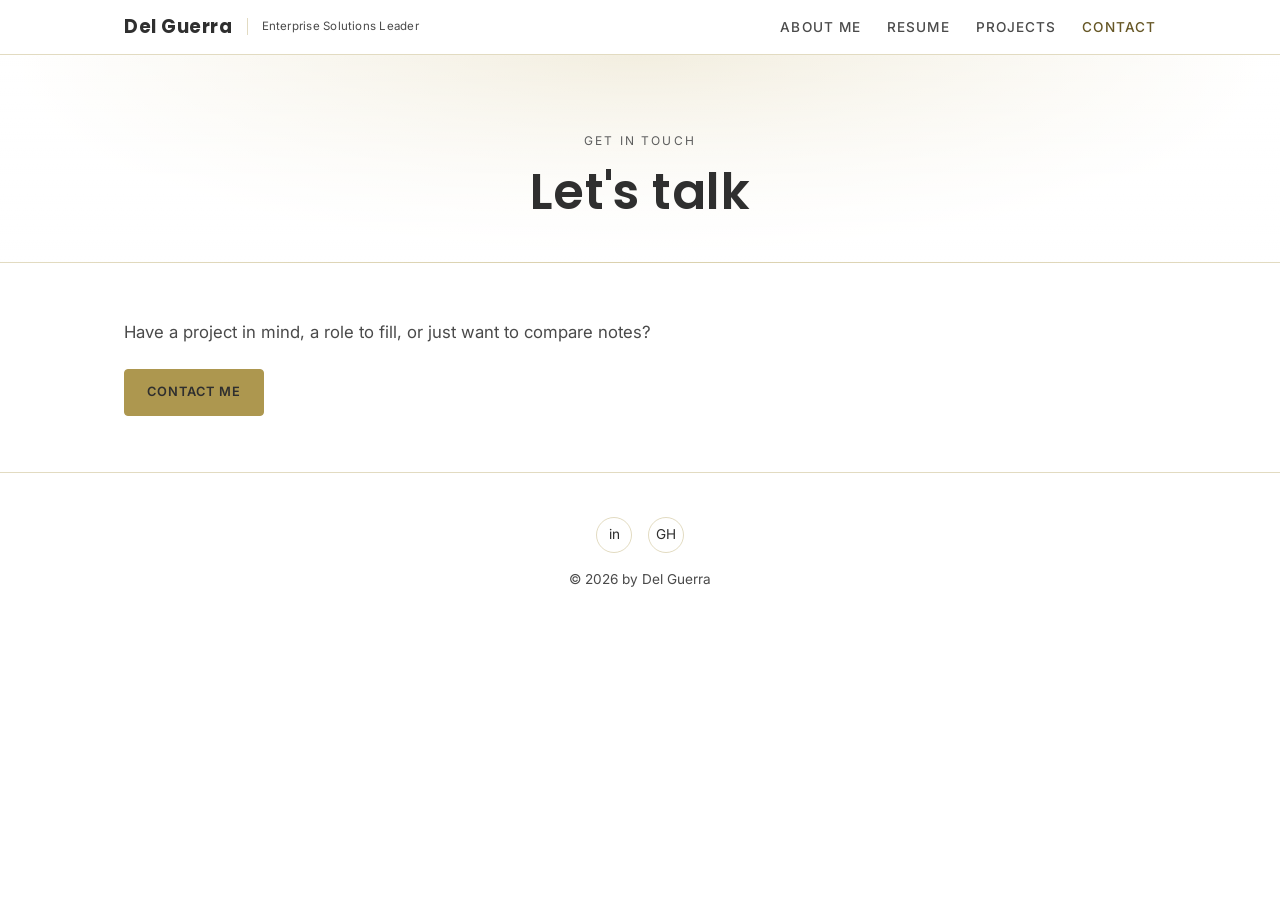
==== commit 28b65626: "Remove email from site footer Drops the mailto line from every page's footer now that Contact routes" ====
--- a/contact.html
+++ b/contact.html
@@ -51,7 +51,6 @@
       <a href="https://www.linkedin.com/in/del-yari-g/" target="_blank" rel="noopener" aria-label="LinkedIn">in</a>
       <a href="https://github.com/deliscool" target="_blank" rel="noopener" aria-label="GitHub">GH</a>
     </div>
-    <p class="footer-email">Contact — <a href="mailto:yarisantos@gmail.com">yarisantos@gmail.com</a></p>
     <p>&copy; 2026 by Del Guerra</p>
   </div>
 </footer>
